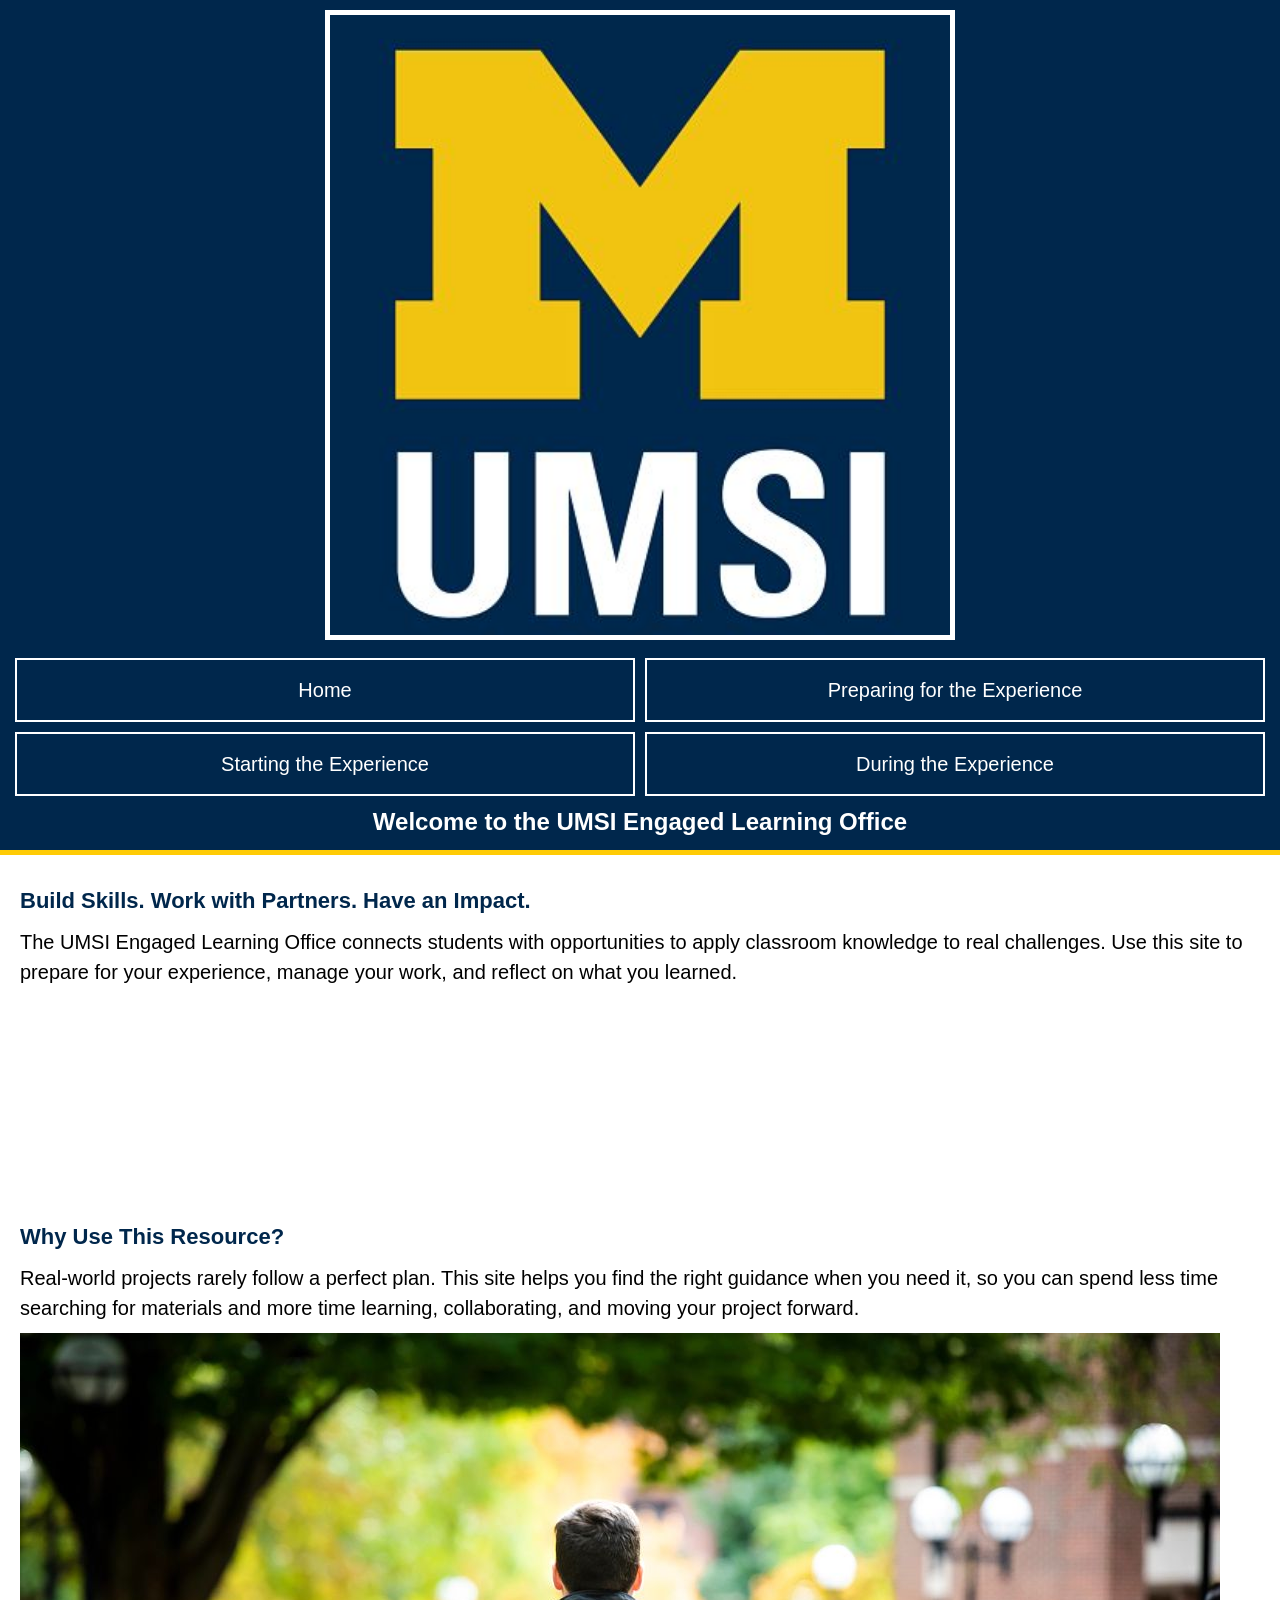
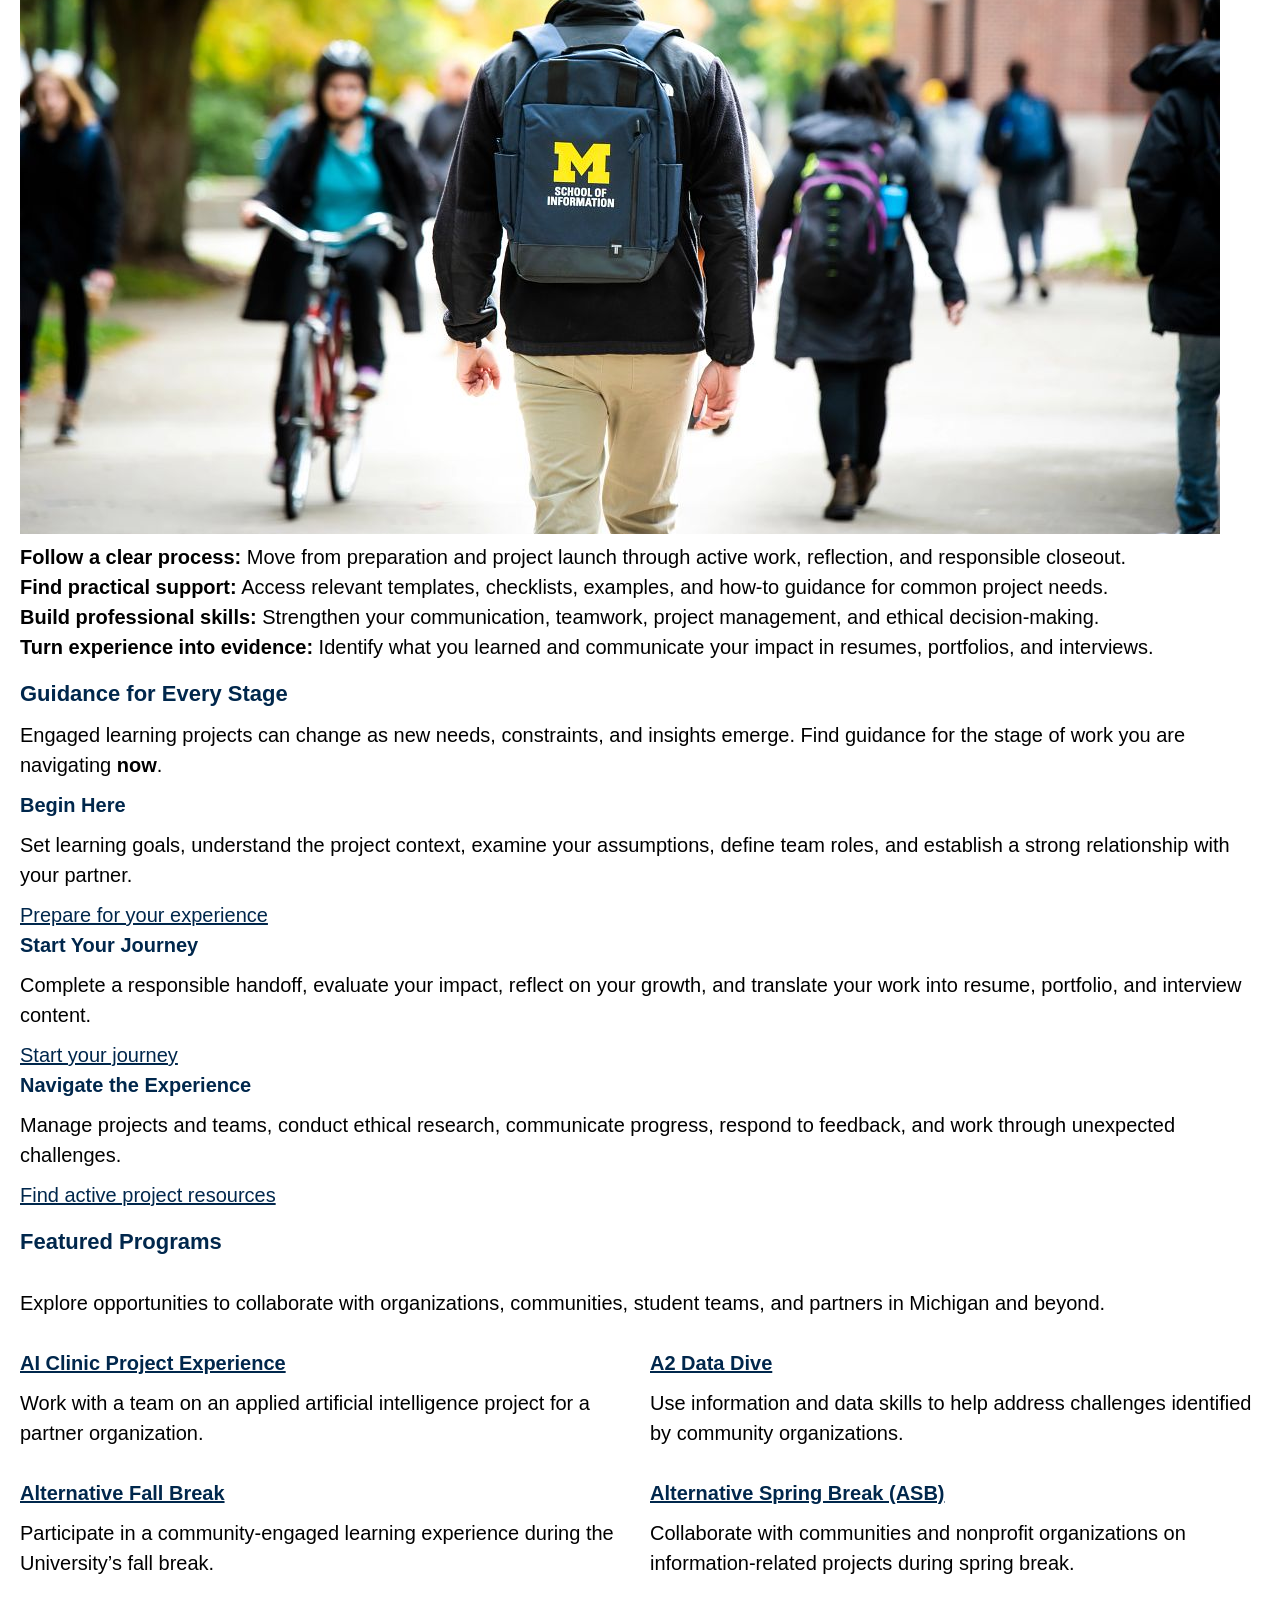
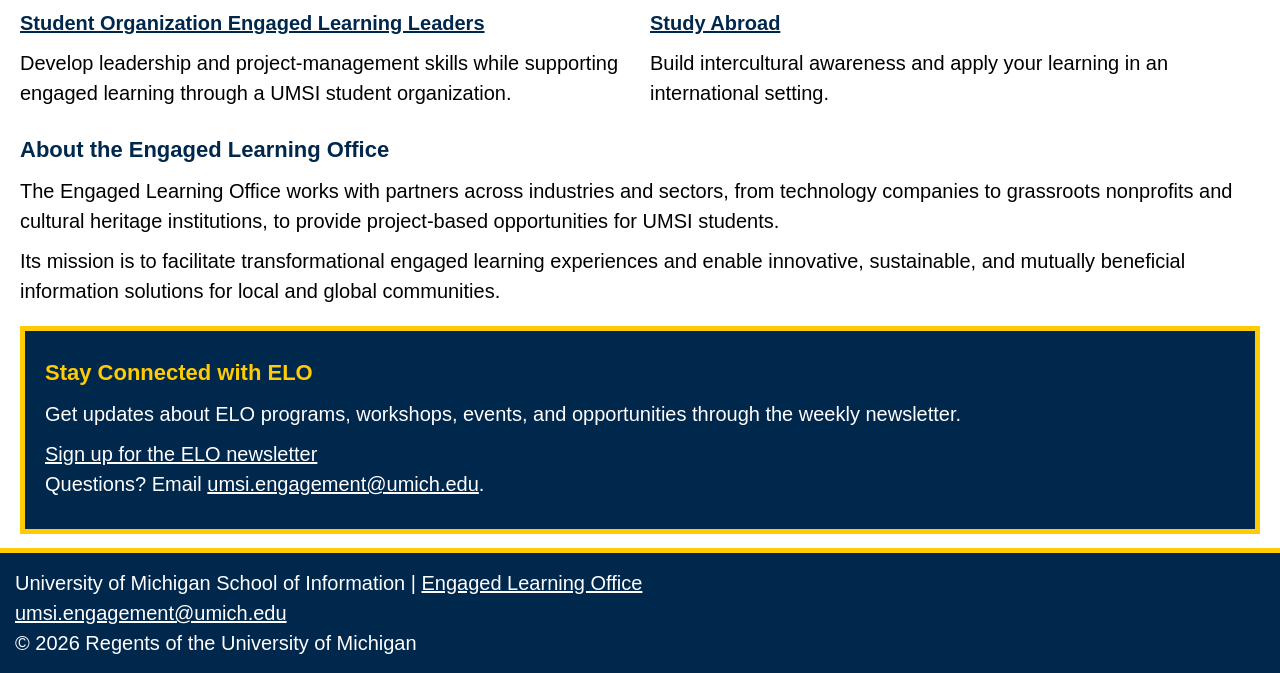
==== index.html @ 25debe1a "Add files via upload" ====
<!DOCTYPE html>
<html lang="en">
<head>
    <meta charset="UTF-8">
    <meta name="viewport" content="width=device-width, initial-scale=1.0">
    <link rel="stylesheet" href="CSS/html5reset.css">
    <link rel="stylesheet" href="CSS/style.css">  
    <title>Engaged Learning Resources | UMSI</title>
</head>
<body>

<header>
        <a class="skip-link" href="#main">Skip to Main Content</a>
        <img src="images/UMSI_signature_vertical_informal_solidblue.jpg" alt="UMSI Logo">
        <nav>
            <ul>
                <li><a href="index.html">Home</a></li>
                <li><a href="prep.html">Preparing for the Experience</a></li>
                <li><a href="start.html">Starting the Experience</a></li>
                <li><a href="during.html">During the Experience</a></li>
            </ul>
        </nav>
        <h1>Welcome to the UMSI Engaged Learning Office</h1>
    </header>
    
    <main id="main">
    <section>
      <h2>Build Skills. Work with Partners. Have an Impact.</h2>
      <p>
       The UMSI Engaged Learning Office connects students with opportunities to apply classroom knowledge to real challenges. Use this site to prepare for your experience, manage your work, and reflect on what you learned.
      </p>

      <iframe width="560" height="315" src="https://www.youtube.com/embed/81ZO9RfIJEQ?si=tBp82YWZMl1u7CVS" title="YouTube video player" allow="accelerometer; autoplay; clipboard-write; encrypted-media; gyroscope; picture-in-picture; web-share" referrerpolicy="strict-origin-when-cross-origin" allowfullscreen></iframe>
        
    </section>

<section>
    <h2>Why Use This Resource?</h2>

    <p>Real-world projects rarely follow a perfect plan. This site helps you find the right guidance when you need it, so you can spend less time searching for materials and more time learning, collaborating, and moving your project forward.
    </p>
        <img src="images/UMSI_CampusFall_UMSIBackpack_02.jpg" alt="A student wears a UMSI backpack in fall on the drag.">
    <ul>
        <li><strong>Follow a clear process:</strong> Move from preparation and project launch through active work, reflection, and responsible closeout.</li>
        <li><strong>Find practical support:</strong> Access relevant templates, checklists, examples, and how-to guidance for common project needs.</li>
        <li><strong>Build professional skills:</strong> Strengthen your communication, teamwork, project management, and ethical decision-making.</li>
        <li><strong>Turn experience into evidence:</strong> Identify what you learned and communicate your impact in resumes, portfolios, and interviews.</li>
    </ul>
</section>

 <section>
    <h2>Guidance for Every Stage</h2>
    <p>Engaged learning projects can change as new needs, constraints, and insights emerge. Find guidance for the stage of work you are navigating <strong>now</strong>.</p>
    <article>
      <h3>Begin Here</h3>
      <p>Set learning goals, understand the project context, examine your assumptions, define team roles, and establish a strong relationship with your partner.</p>
      <a href="prep.html">Prepare for your experience</a>
    </article>

    <article>
      <h3>Start Your Journey</h3>
      <p>Complete a responsible handoff, evaluate your impact, reflect on your growth, and translate your work into resume, portfolio, and interview content.</p>
      <a href="start.html">Start your journey</a>
    </article>

    <article>
     <h3>Navigate the Experience</h3>
      <p>Manage projects and teams, conduct ethical research, communicate progress, respond to feedback, and work through unexpected challenges.</p>
      <a href="during.html">Find active project resources</a>
    </article>
  </section>

    <section class="grid-FeaturedPrograms">
    <h2>Featured Programs</h2>
    <p>Explore opportunities to collaborate with organizations, communities, student teams, and partners in Michigan and beyond.</p>
    <article>
    <h3><a href="https://mcompass.umich.edu/_portal/tds-program-brochure?programid=12810">AI Clinic Project Experience</a></h3>
    <p>Work with a team on an applied artificial intelligence project for a partner organization.</p>
    </article>

    <article>
    <h3><a href="https://mcompass.umich.edu/_portal/tds-program-brochure?programid=12556">A2 Data Dive</a></h3>
    <p>Use information and data skills to help address challenges identified by community organizations.</p>
    </article>

     <article>
      <h3><a href="https://mcompass.umich.edu/_portal/tds-program-brochure?programid=11297">Alternative Fall Break</a></h3>
      <p>Participate in a community-engaged learning experience during the University’s fall break.</p>
    </article>

    <article>
      <h3><a href="https://mcompass.umich.edu/_portal/tds-program-brochure?programid=10621">Alternative Spring Break (ASB)</a></h3>
       <p>Collaborate with communities and nonprofit organizations on information-related projects during spring break.</p>
    </article>

    <article>
      <h3><a href="https://mcompass.umich.edu/_portal/tds-program-brochure?programid=12294">Student Organization Engaged Learning Leaders</a></h3>
       <p>Develop leadership and project-management skills while supporting engaged learning through a UMSI student organization.</p>
    </article>

    <article>
      <h3><a href="https://www.si.umich.edu/student-life/study-abroad">Study Abroad</a></h3>
      <p>Build intercultural awareness and apply your learning in an international setting. </p>
    </article>
   </section>

  <section>
    <h2>About the Engaged Learning Office</h2>
    <p>The Engaged Learning Office works with partners across industries and sectors, from technology companies to grassroots nonprofits and cultural heritage institutions, to provide project-based opportunities for UMSI students.</p>
    <p>Its mission is to facilitate transformational engaged learning experiences and enable innovative, sustainable, and mutually beneficial information solutions for local and global communities.</p>
  </section>
  <aside>
    <h2>Stay Connected with ELO</h2>
    <p>Get updates about ELO programs, workshops, events, and opportunities through the weekly newsletter.</p>
    <div>
       <a href="https://umsi.info/elo-newsletter">Sign up for the ELO newsletter</a>
    </div>
    <p>Questions? Email <a href="mailto:umsi.engagement@umich.edu">umsi.engagement@umich.edu</a>.</p>
  </aside>

    </main>
    <footer>
        <p>University of Michigan School of Information | <a href="https://www.si.umich.edu/programs/engaged-learning/about-engaged-learning-office">Engaged Learning Office</a></p>
      <address>
        <a href="mailto:umsi.engagement@umich.edu">umsi.engagement@umich.edu</a>
      </address>
      <p>&copy; 2026 Regents of the University of Michigan</p>
    </footer>
</body>
</html>
---- CSS/style.css ----
iframe {
  width: 100%;
  height: 200px;
  border: 0;
}


body {
  font-family: Arial, sans-serif;
  font-size: 20px;
  color: black;
  background-color: white;
  line-height: 1.5;
}

.skip-link {
  position: absolute;
  top: -100px;
  left: 0;
  padding: 16px 20px;
  background-color: #ffcb05;
  color: #00274c;
  font-weight: bold;
}

.skip-link:focus {
  top: 0;
}

a:focus {
  outline: 5px dashed #ffcb05;
  box-shadow: 0 0 0 5px #00274c;
}



header {
  background-color: #00274c;
  padding: 10px 10px 10px;
  border-bottom: 5px solid #ffcb05;
  text-align: center;

}


img {
  max-width: 100%;
  height: auto;
}

header img {
  width: 50%;
  background-color: white;
  padding: 5px;
}

nav ul {
  display: grid;
  grid-template-columns: repeat(2, 1fr);
  padding: 0 5px;
  margin-top: 10px;
  gap: 10px;
}

nav a {
  display: block;
  padding: 15px;
  min-height: 45px;
  color: white;
  text-decoration: none;
  border: 2px solid white;
}

nav a.active,
nav a:hover {
  background-color: #ffcb05;
  color: #00274c;
  font-weight: bold;
  text-decoration: underline;
}


main {
  padding: 14px 20px;
}


h1,
h2,
h3 {
  color: #00274c;
  line-height: 1.5;
  font-weight: bold;
}

header h1 {
  color: white;
  font-size: 24px;
  margin-top: 8px;
}

h2 {
  font-size: 22px;
  margin-top: 15px;
}


h3 {
  font-size: 20px;
}

main a {
  color: #00274c;
}

aside {
  background-color: #00274c;
  color: white;
  padding: 20px;
  margin-top: 20px;
  border-left: 5px solid #ffcb05;
  border-right: 5px solid #ffcb05;
  border-top: 5px solid #ffcb05;
  border-bottom: 5px solid #ffcb05;
}

aside h2 {
  color: #ffcb05;
  margin-top: 5px;
}

aside a {
  color: white;
}

footer {
  gap: 10px;
  background-color: #00274c;
  color: white;
  padding: 15px 15px;
  border-top: 5px solid #ffcb05;
}


footer a {
  padding: 5px 0;
  color: white;
}


main p,
main ul,
main h1,
main h2,
main h3 {
  margin-bottom: 10px;
}

strong {
  font-weight: bold;
}


main > section.grid-FeaturedPrograms {
  display: grid;
  grid-template-columns: repeat(2, 1fr); 
  gap: 20px; 
}


main > section.grid-FeaturedPrograms h2,
main > section.grid-FeaturedPrograms > p {
  grid-column: 1 / -1; 
}


article.grid-preparation-goals ul {
  display: grid;
  grid-template-columns: repeat(2, 1fr); 
  gap: 20px;                                                 
}

@media (prefers-reduced-motion: reduce) {
  * {
    animation: none;
    transition: none;
  }
}
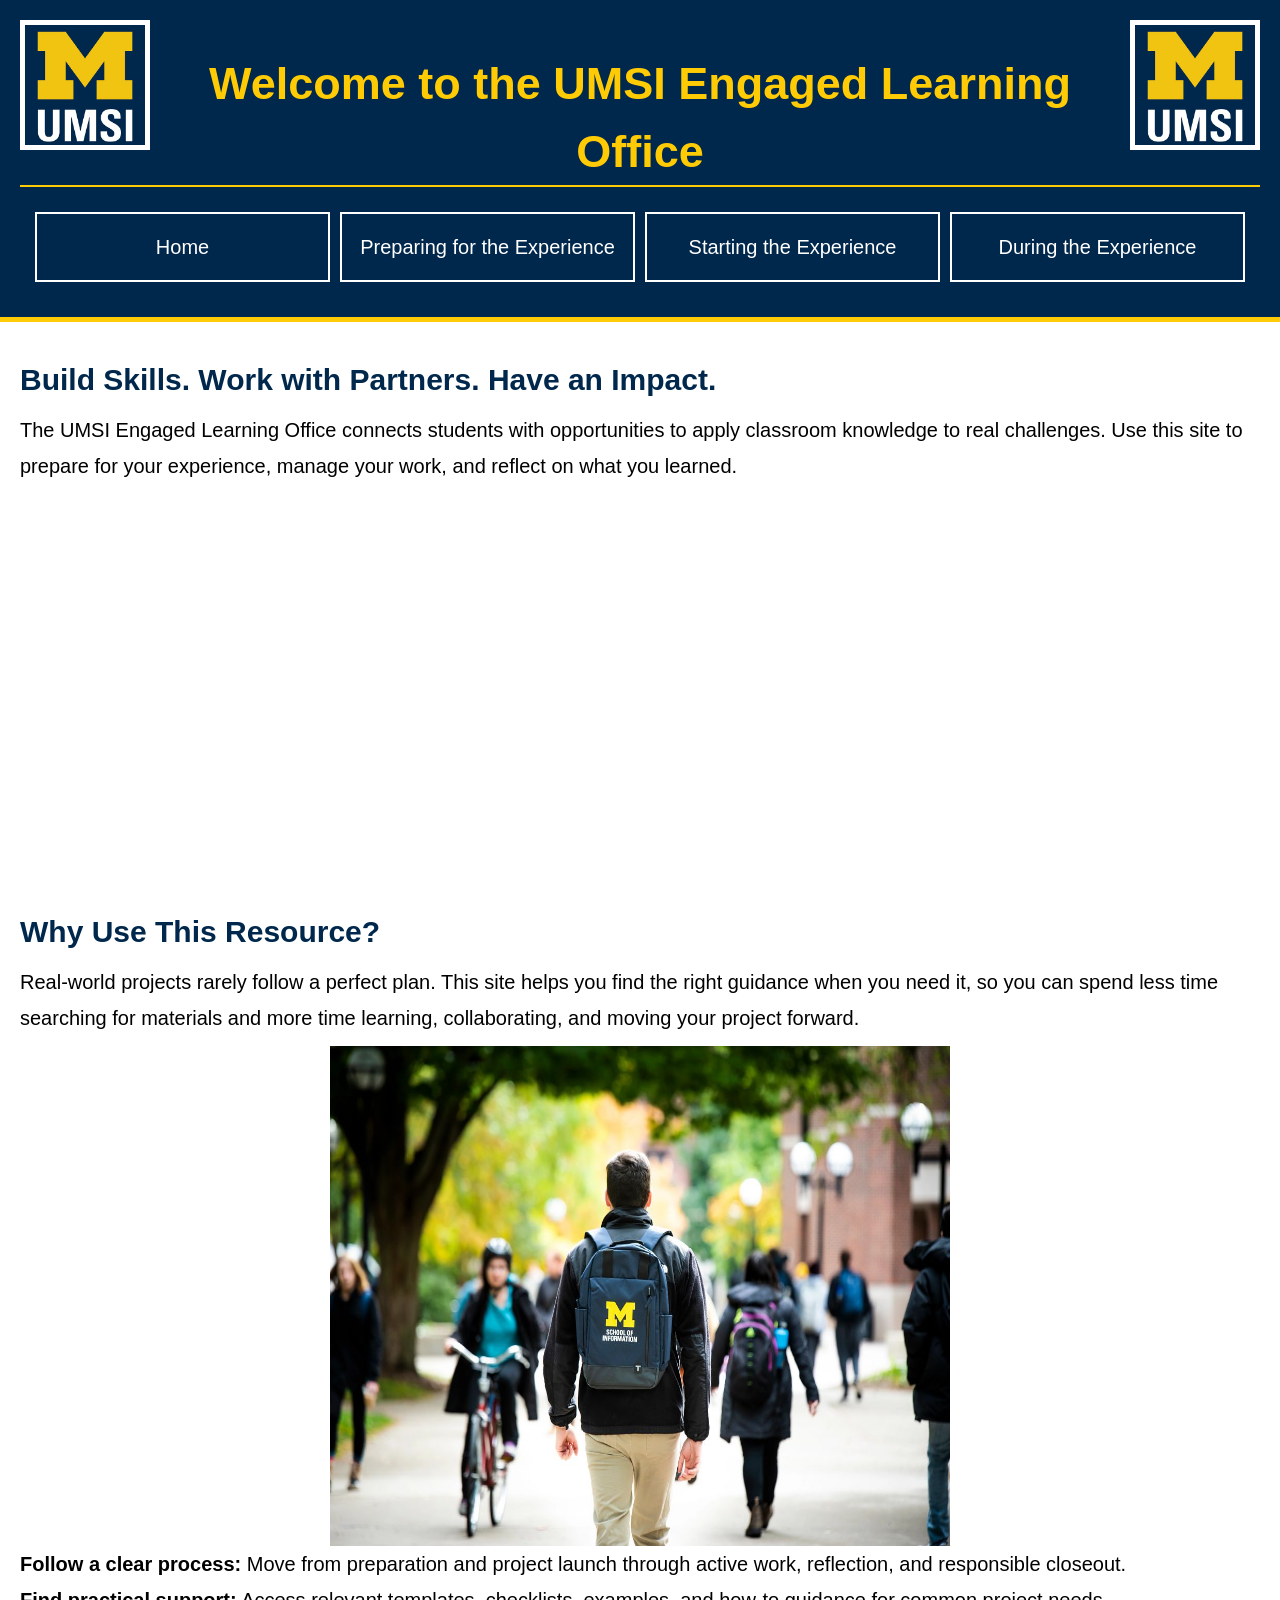
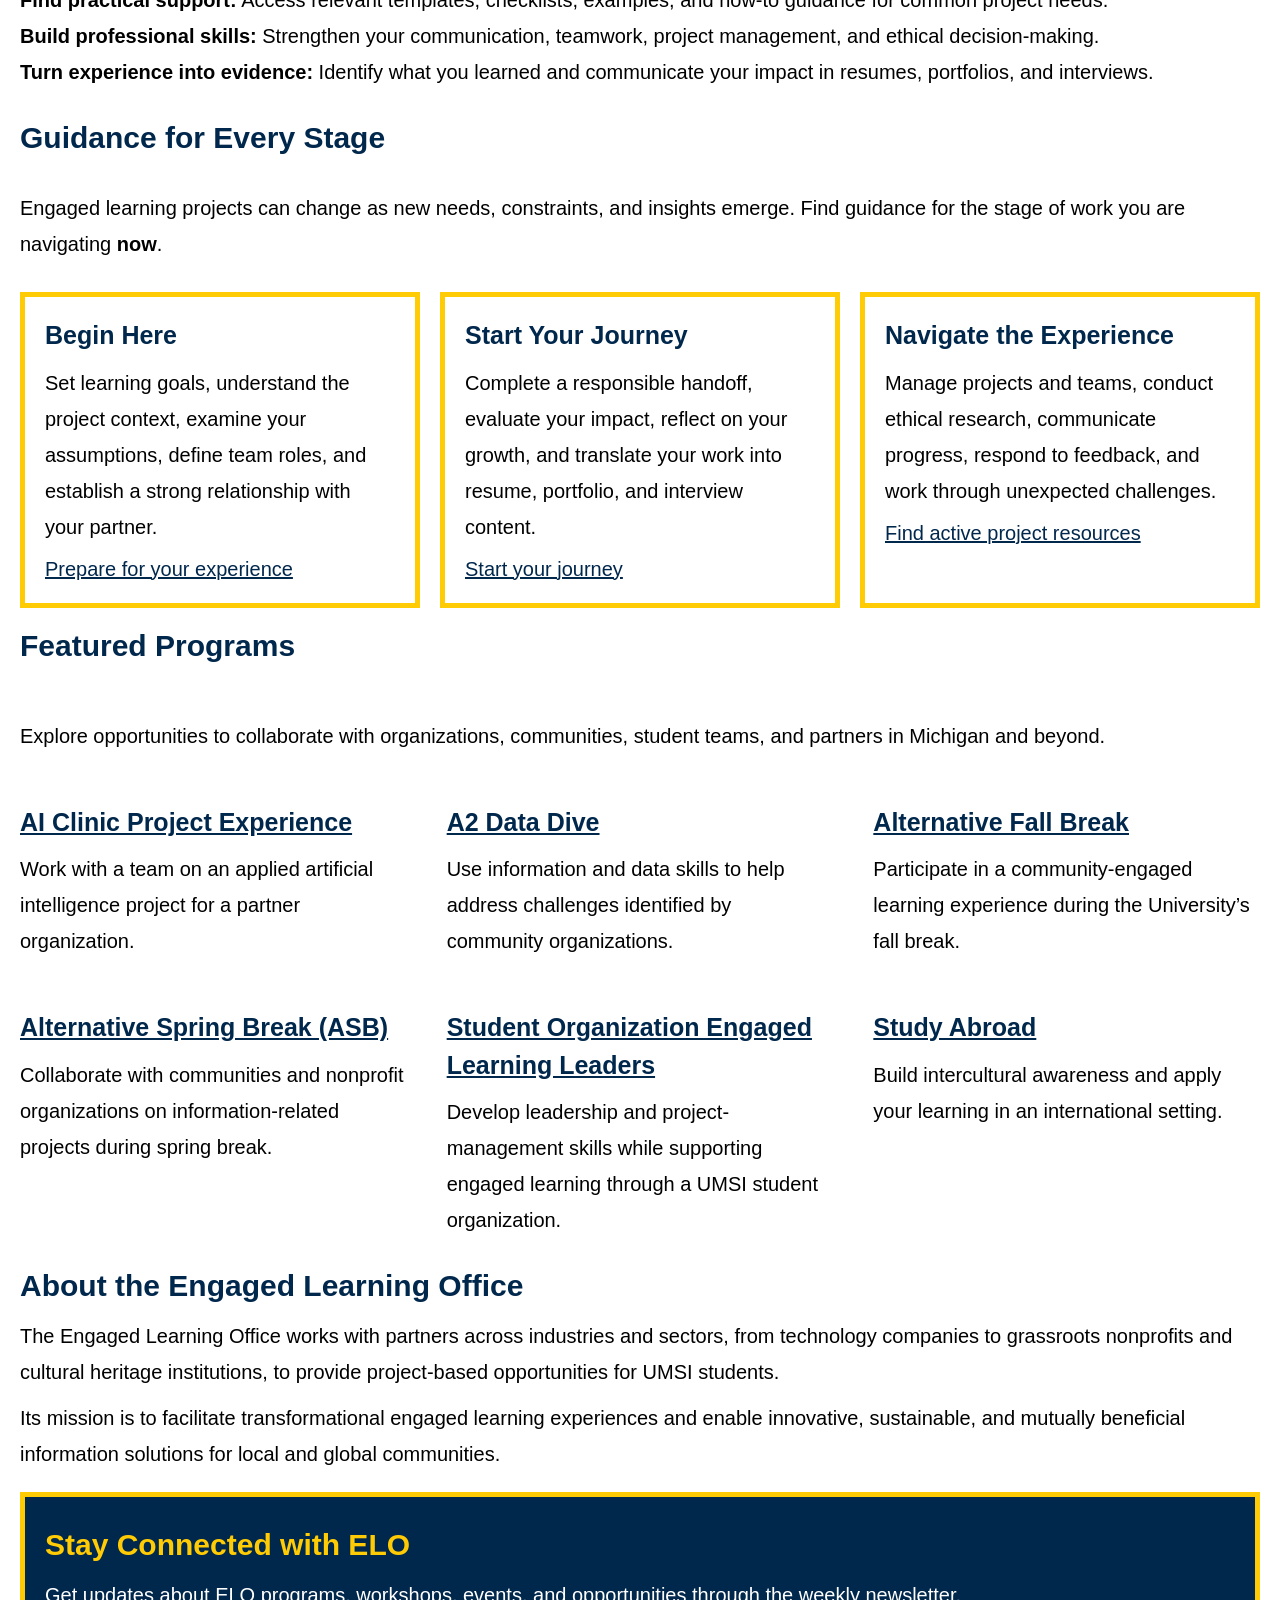
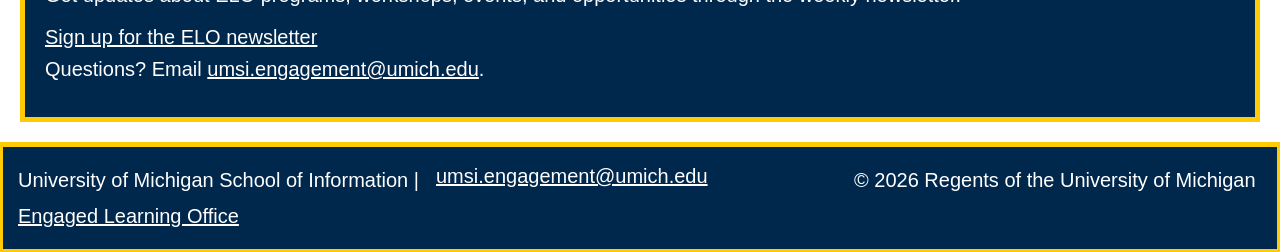
==== commit c1d354ab: "Add files via upload" ====
--- a/index.html
+++ b/index.html
@@ -21,8 +21,9 @@
             </ul>
         </nav>
         <h1>Welcome to the UMSI Engaged Learning Office</h1>
+         <img src="images/UMSI_signature_vertical_informal_solidblue.jpg" alt="UMSI Logo">
     </header>
-    
+
     <main id="main">
     <section>
       <h2>Build Skills. Work with Partners. Have an Impact.</h2>
@@ -48,7 +49,7 @@
     </ul>
 </section>
 
- <section>
+ <section class="stages">
     <h2>Guidance for Every Stage</h2>
     <p>Engaged learning projects can change as new needs, constraints, and insights emerge. Find guidance for the stage of work you are navigating <strong>now</strong>.</p>
     <article>
--- a/CSS/style.css
+++ b/CSS/style.css
@@ -10,7 +10,7 @@
   font-size: 20px;
   color: black;
   background-color: white;
-  line-height: 1.5;
+  line-height: 1.4;
 }
 
 .skip-link {
@@ -186,3 +186,170 @@
     transition: none;
   }
 }
+
+
+@media (min-width: 768px) {
+
+  body {
+    font-size: 20px;
+    font-family: Arial,sans-serif;
+  }
+header {
+    display: grid;
+    grid-template-columns: auto 1fr auto; 
+    padding: 20px 20px 20px 20px;
+}
+
+header img {
+    width: 130px; 
+    grid-row-start: 1;
+}
+
+header h1 {
+    font-size: 45px;
+    color: #ffcb05;
+    text-align: center;
+    margin-top: 30px;
+    grid-row-start: 1;
+}
+
+header nav {
+    width: 100%;
+    border-top: 2px solid #ffcb05; 
+    padding: 10px;
+    grid-column: 1 / -1; 
+}
+
+  nav ul {
+    grid-template-columns: repeat(4, 1fr);
+    padding: 5px 5px 5px 5px;
+  }
+
+  nav a {
+    text-align: center;
+  }
+
+  main {
+    width: auto; 
+    padding: 20px 20px 20px 20px;
+  }
+
+  h2 {
+    font-size: 30px;
+  }
+
+  h3 {
+    font-size: 25px;
+  }
+p,
+li {
+  line-height: 1.8;
+}
+
+iframe {
+  width: 50%;
+  display: block;
+  margin:auto;
+  height: 400px;
+  border: 0;
+}
+section img {
+  width: 50%;
+  display: block;
+  margin:auto;
+  height: 500px;
+  }
+
+  .stages {
+    display: grid;
+    grid-template-columns: repeat(3, 1fr);
+    gap: 20px;
+  }
+
+  .stages h2,
+  .stages > p {
+    grid-column: 1 / -1;
+  }
+
+  .stages article {
+    border: 5px solid #ffcb05;
+    padding: 20px;
+  }
+
+
+  main > section.grid-FeaturedPrograms {
+    grid-template-columns: repeat(3, 1fr);
+    gap: 40px;
+  }
+
+
+ article.grid-preparation-goals ul {
+  list-style:none;
+  display: grid;
+  padding: 0;
+}
+
+article.grid-preparation-goals li {
+  border: 2px solid #00274c;
+  border-top: 3px solid #ffcb05;
+  border-left: 3px solid #ffcb05;
+  border-right: 3px solid #ffcb05;
+  border-bottom: 3px solid #ffcb05;
+  padding: 15px;
+}
+
+article.grid-preparation-goals li strong {
+  display: block;
+  margin-bottom: 5px;
+}
+
+
+  footer {
+    display: grid;
+    grid-template-columns: repeat(3, 1fr);
+    padding: 15px 15px 15px 15px;
+    border-bottom: 3px solid #ffcb05;
+    border-left: 3px solid #ffcb05;
+    border-right: 3px solid #ffcb05;
+  }
+
+  table {
+    width: 95%; 
+  }
+  table caption{
+    text-align: center;
+    color: #00274c;
+    font-weight: bold;
+    margin-bottom: 15px;
+  }
+
+  th,
+  td {
+    border: 4px solid #00274c;
+    padding-left: 10px;
+    padding-right: 10px;
+    padding-bottom: 5px;
+    text-align: left;
+  }
+
+  th {
+    background-color: #00274c;
+    color: #ffcb05;
+    font-weight: bold;
+  }
+
+
+  .missing.page {
+    padding: 40px;
+  }
+
+  .missing.page img {
+    max-width: 500px;
+  }
+
+  .missing.page ul {
+    display: grid;
+    grid-template-columns: repeat(2, 1fr);
+    gap: 24px;
+  }
+}
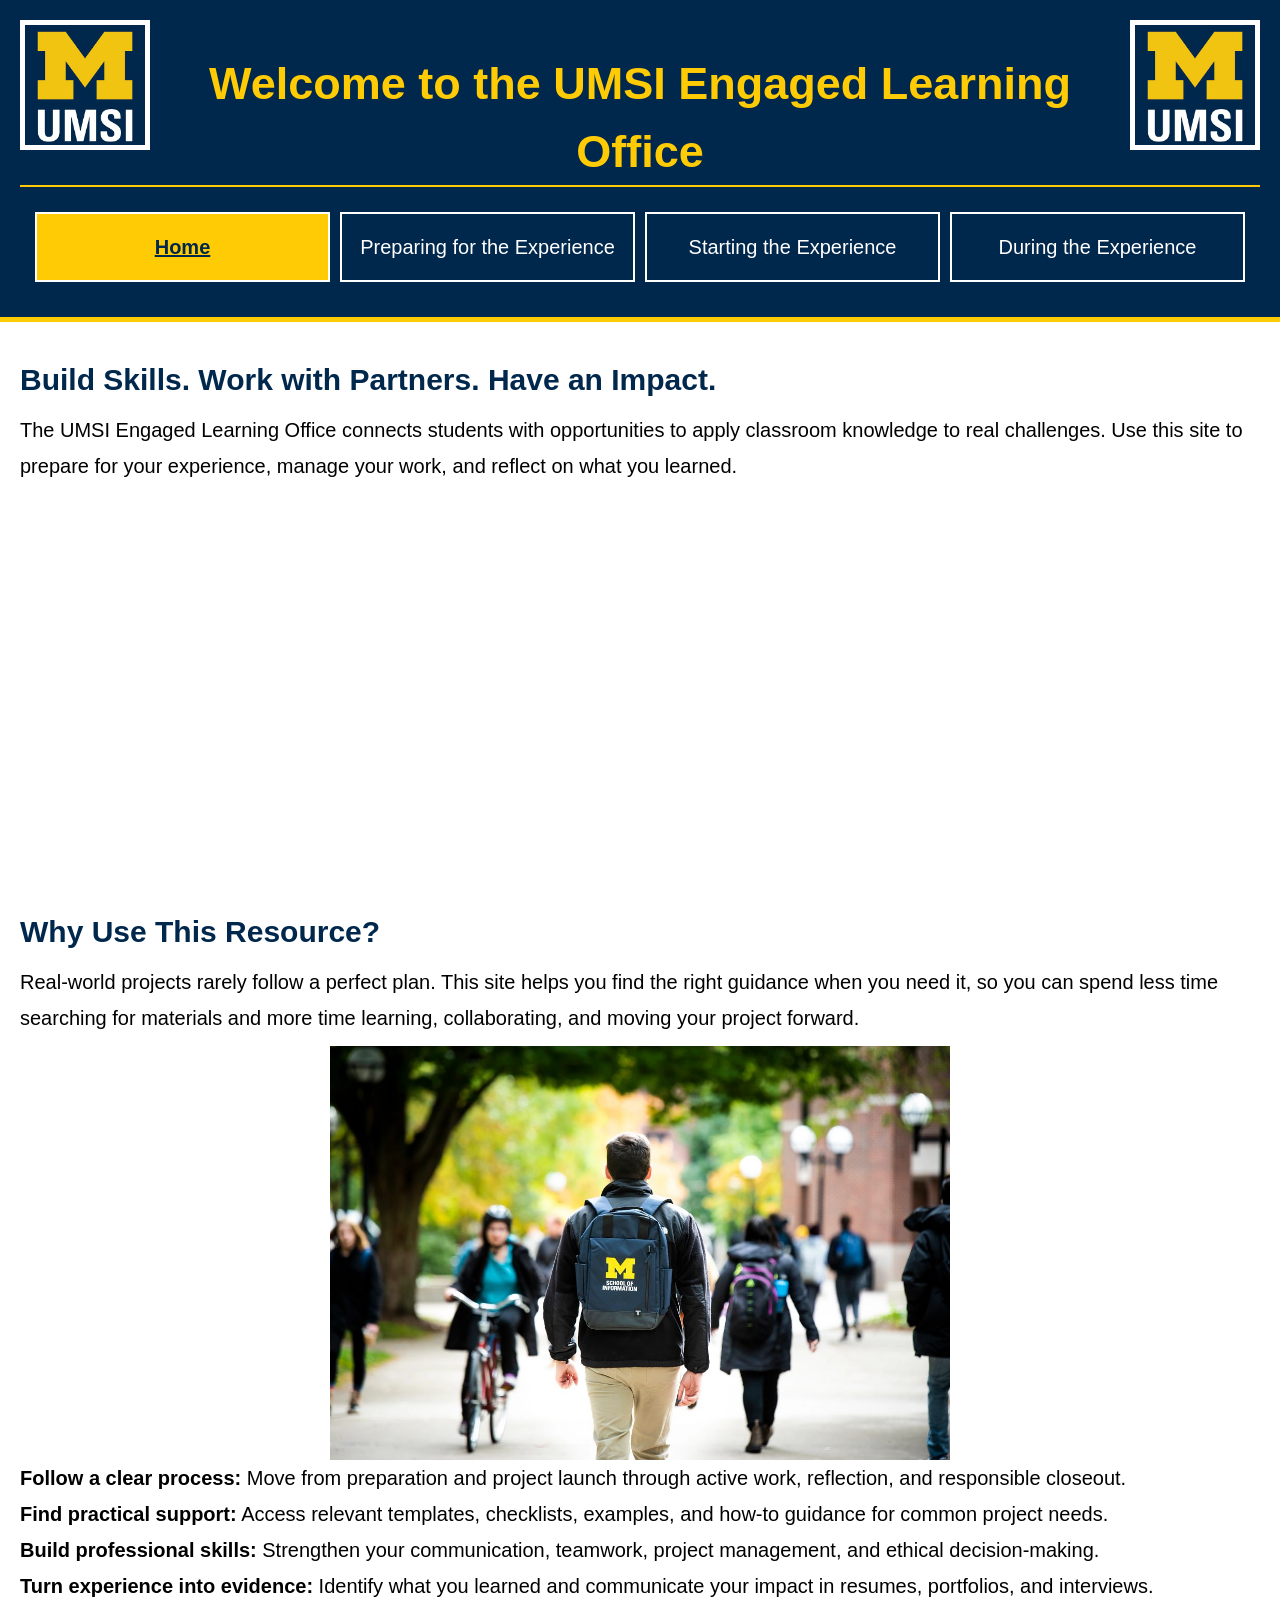
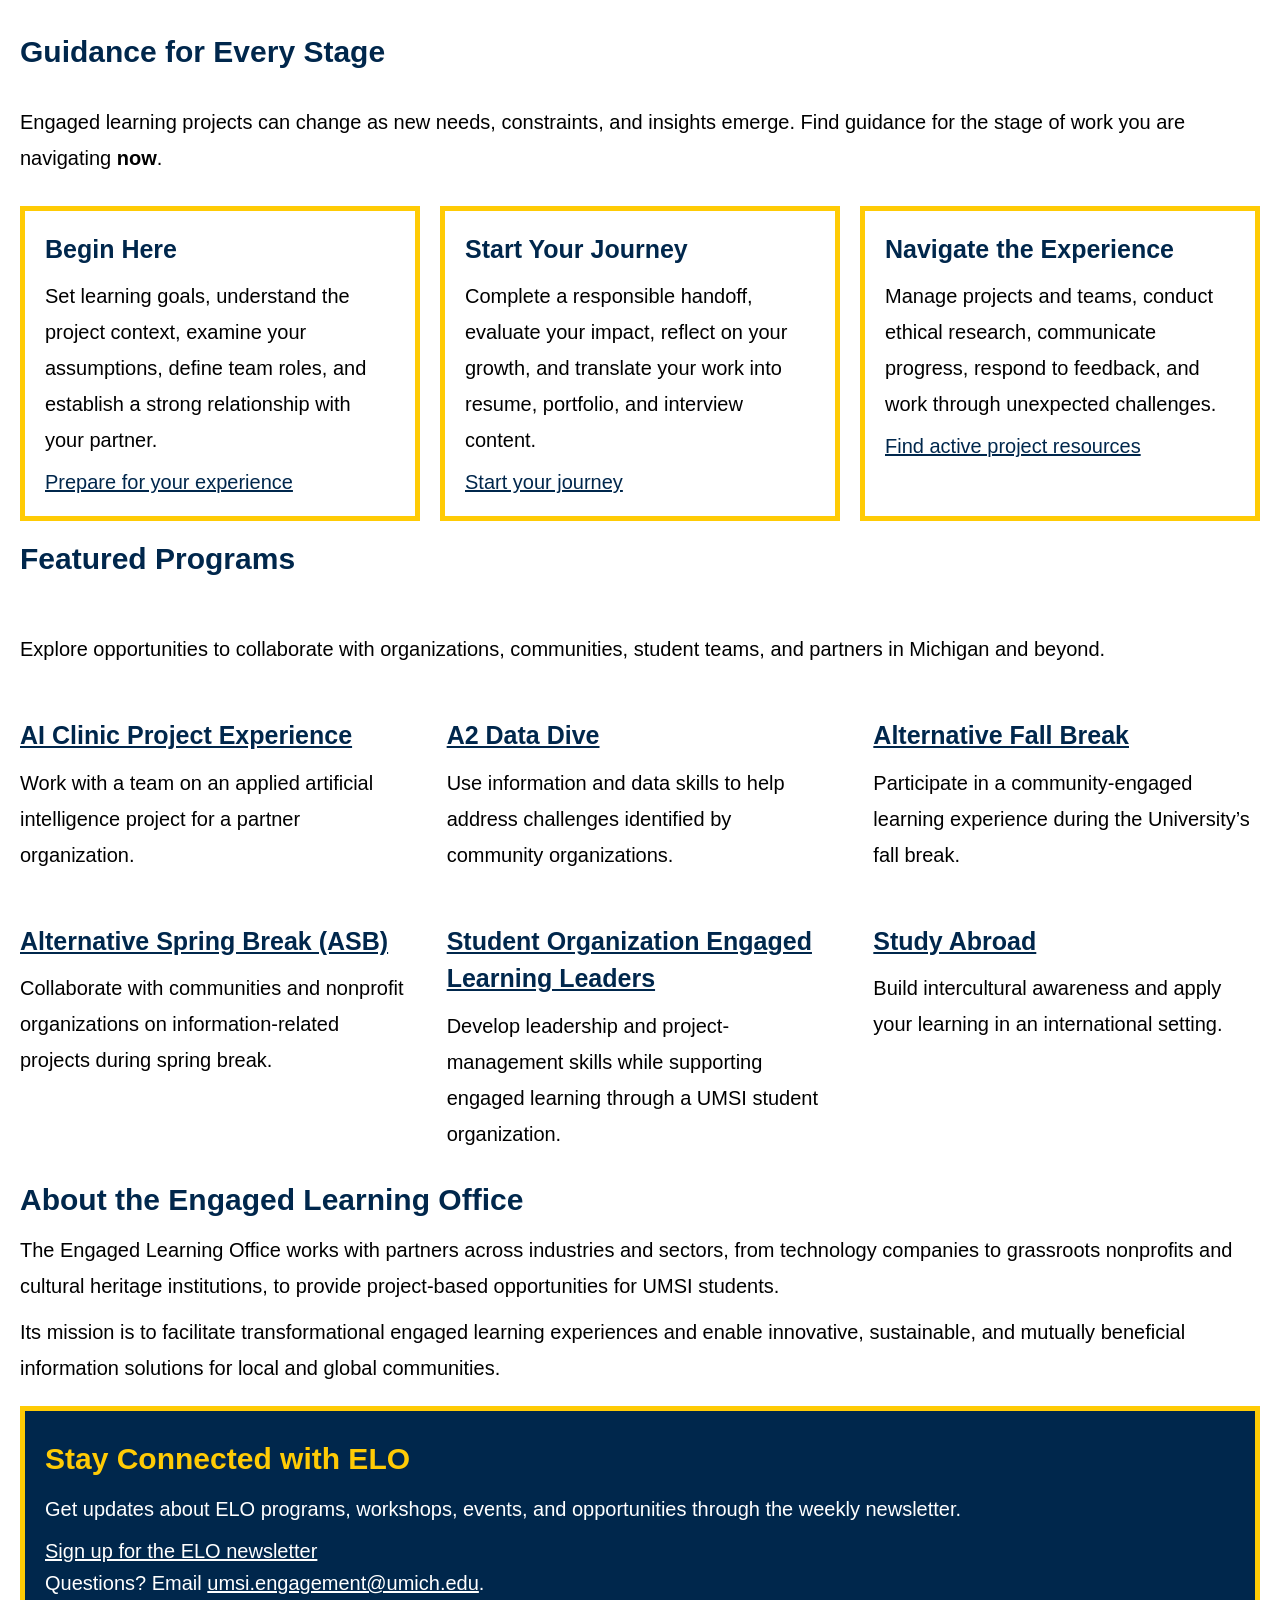
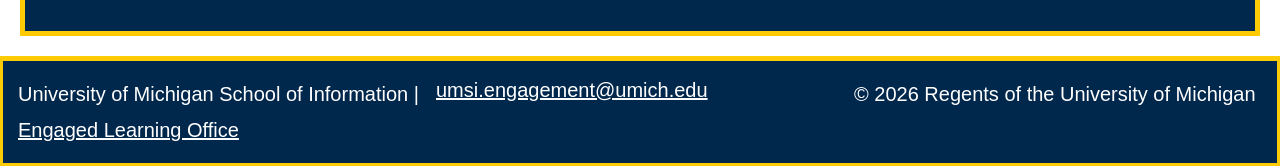
==== commit 0cbb52c7: "Highlight active link for Home in navigation" ====
--- a/index.html
+++ b/index.html
@@ -14,7 +14,7 @@
         <img src="images/UMSI_signature_vertical_informal_solidblue.jpg" alt="UMSI Logo">
         <nav>
             <ul>
-                <li><a href="index.html">Home</a></li>
+                <li><a href="index.html" class="active">Home</a></li>
                 <li><a href="prep.html">Preparing for the Experience</a></li>
                 <li><a href="start.html">Starting the Experience</a></li>
                 <li><a href="during.html">During the Experience</a></li>
@@ -128,4 +128,4 @@
       <p>&copy; 2026 Regents of the University of Michigan</p>
     </footer>
 </body>
-</html>+</html>
--- a/CSS/style.css
+++ b/CSS/style.css
@@ -257,7 +257,7 @@
   width: 50%;
   display: block;
   margin:auto;
-  height: 500px;
+  height: auto;
   }
 
   .stages {
@@ -337,19 +337,4 @@
     color: #ffcb05;
     font-weight: bold;
   }
-
-
-  .missing.page {
-    padding: 40px;
-  }
-
-  .missing.page img {
-    max-width: 500px;
-  }
-
-  .missing.page ul {
-    display: grid;
-    grid-template-columns: repeat(2, 1fr);
-    gap: 24px;
-  }
-}+   } 
